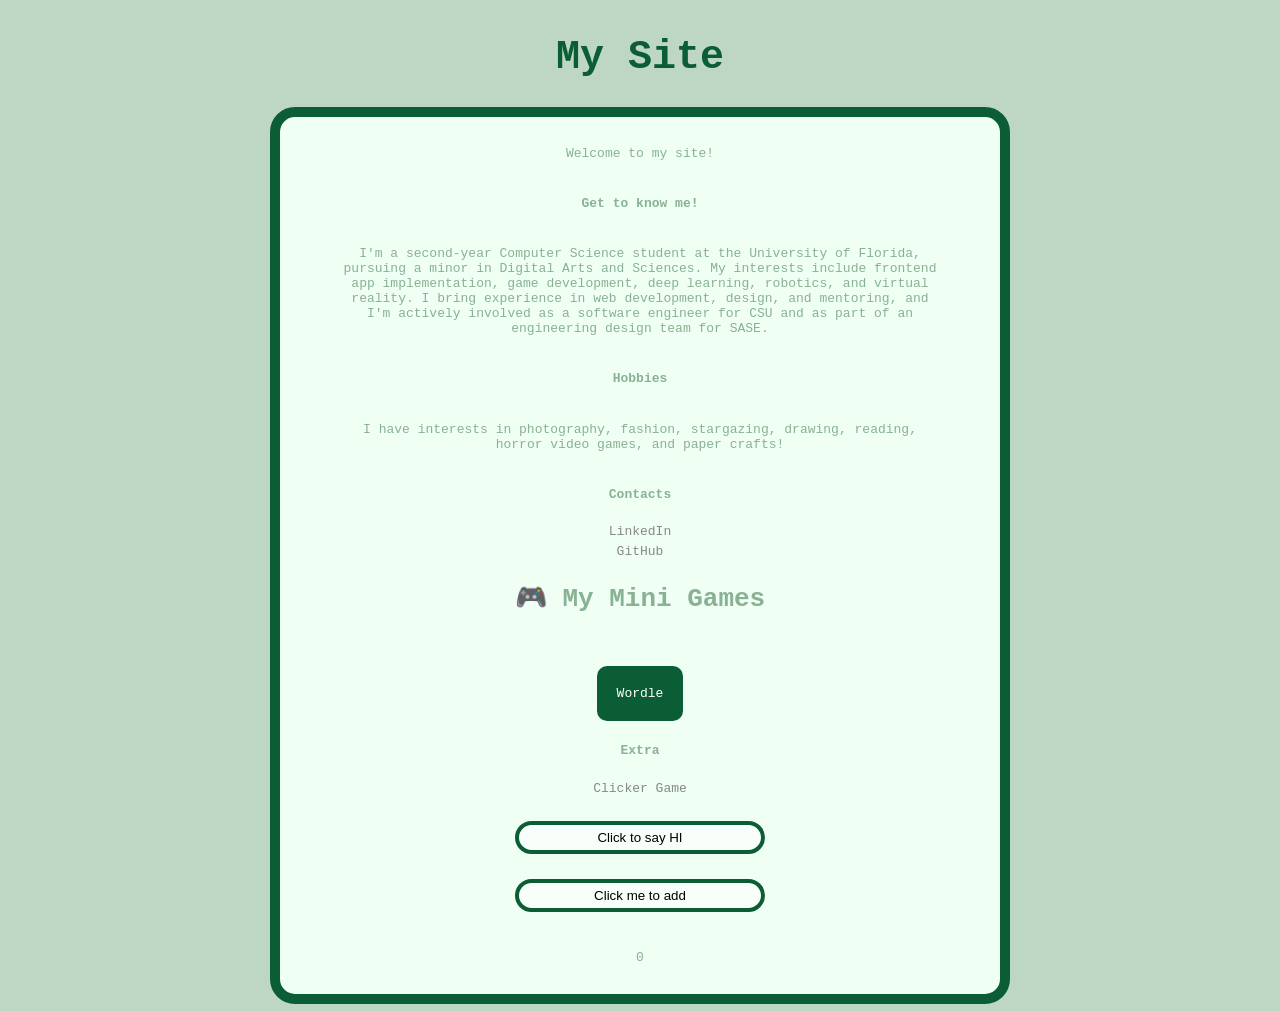
==== index.html @ 6524d9bf "started with basic frontpage and made one daily game with js" ====
<!DOCTYPE html>
<html>
<head>
    <title>Sydney's Stardust</title>
    <link rel="stylesheet" href="style.css">
</head>

<body>
    <h1 class="header">My Site</h1>

    <div class="container">
        <p>Welcome to my site!</p>

        <h4>Get to know me!</h4>
        <p>
            I'm a second-year Computer Science student at the University of Florida, 
            pursuing a minor in Digital Arts and Sciences. 
            My interests include frontend app implementation, game development, 
            deep learning, robotics, and virtual reality. I bring experience in 
            web development, design, and mentoring, and I'm actively involved as a 
            software engineer for CSU and as part of an engineering design team for 
            SASE.
        </p>

        <h4>Hobbies</h4>
        <p>
            I have interests in photography, fashion, stargazing, drawing, reading, horror video games, and paper crafts!
        </p>

        <h4>Contacts</h4>
        <a href="https://www.linkedin.com/in/sydney-fung/" target="_blank" class="back">LinkedIn</a>
        <a href="https://github.com/syd000" target="_blank" class="back">GitHub</a>

        <h1>🎮 My Mini Games</h1>
        
        <div class="games">
            <a href="games/wordle/index.html" class="card">Wordle</a>
        </div>

        <h4>Extra</h4>

        <a href="clicker.html" class="back">Clicker Game</a><br>

        <button onclick="sayHi()">Click to say HI</button><br>

        <button onclick="add()">Click me to add</button><br>
        <p id="score">0</p>

    </div>

    <script src="script.js"></script>
</body>
</html>
---- style.css ----
body {
  background: rgb(190, 215, 197);
  color: rgb(137, 177, 148);
  font-family: monospace;
  text-align: center;

  display: flex;
  flex-direction: column;
  height: 100%;
  width: auto;
  align-items: center;

}

.header {
    color: rgb(11, 93, 53);
    font-size: 40px;
}

.container {
    background: rgb(239, 255, 244);
    display: flex;
    flex-direction: column;
    align-items: center;
    width: 50%;
    max-width: 600px;
    height: auto;
    padding: 16px 60px;
    gap: 5px;

    border-radius: 25px;
    border: 10px solid rgb(11, 93, 53);;

}

button {
    background: rgb(248, 255, 250);
    text-align: center;
    height: auto;
    width: 250px;
    padding: 5px;
    border-radius: 25px;
    border: 4px solid rgb(11, 93, 53);;
}

button:hover {
 background: rgb(190, 215, 197);;
 cursor: pointer;
}

.back {
  display: block;
  color: #888;
  text-decoration: none;
}

.games {
  display: flex;
  justify-content: center;
  gap: 20px;
  margin-top: 30px;
}

.card {
  padding: 20px;
  background: rgb(11, 93, 53);;
  border-radius: 10px;
  text-decoration: none;
  color: white;
}

.card:hover {
  background: rgb(5, 61, 34);;
}
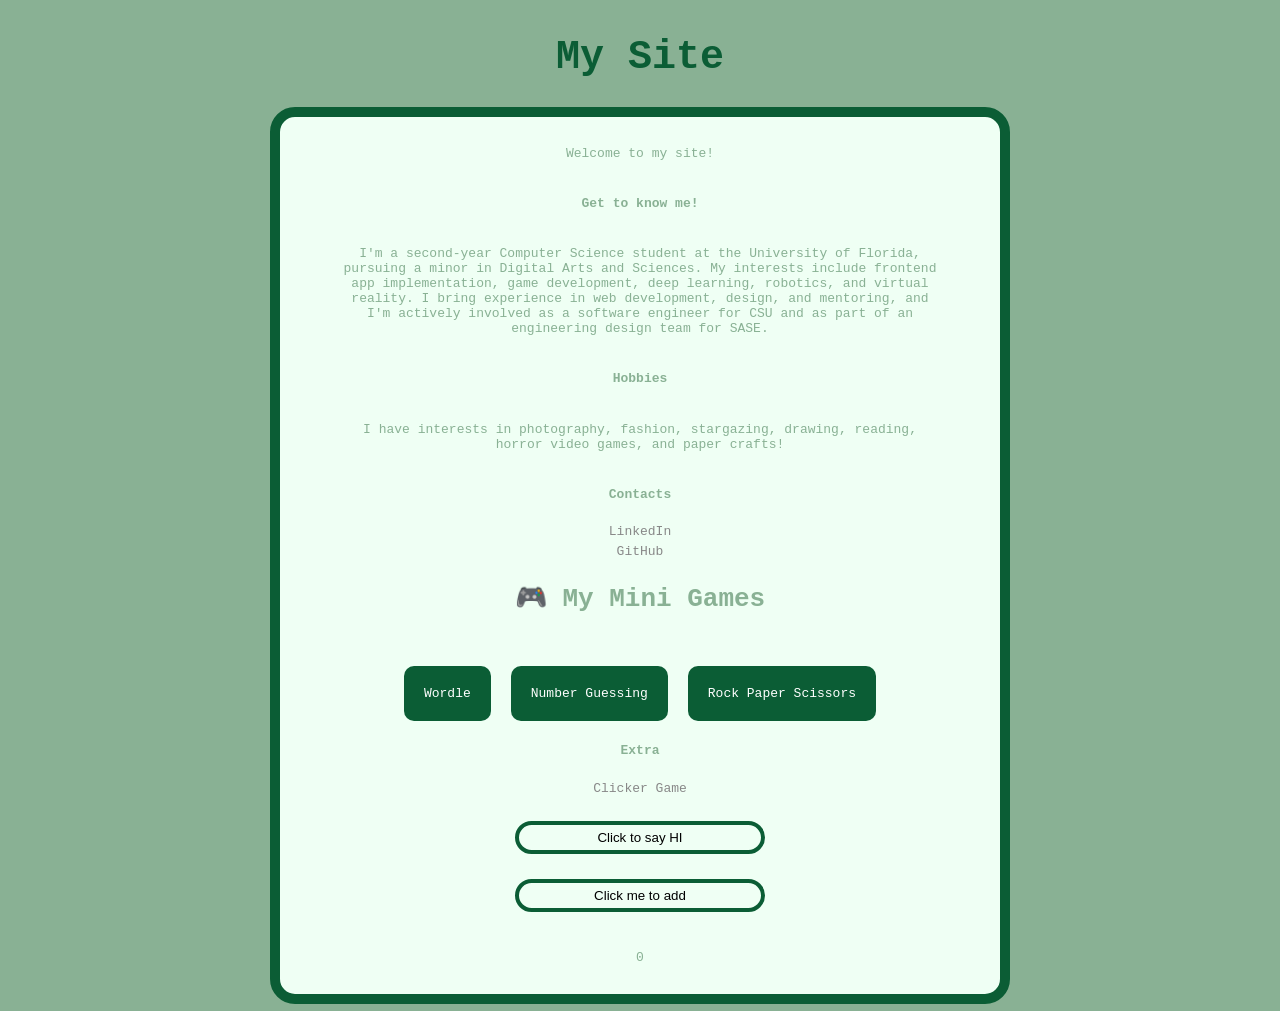
==== commit 8de5d1ab: "added games" ====
--- a/index.html
+++ b/index.html
@@ -35,6 +35,8 @@
         
         <div class="games">
             <a href="games/wordle/index.html" class="card">Wordle</a>
+            <a href="games/number-guess/index.html" class="card">Number Guessing</a>
+            <a href="games/rock-paper-scissors/index.html" class="card">Rock Paper Scissors</a>
         </div>
 
         <h4>Extra</h4>
--- a/style.css
+++ b/style.css
@@ -1,6 +1,16 @@
+:root {
+  --lightGreen: #effff4;
+  --lightGreenAccent: #bed7c5;
+  --mediumGreen: #89b194;
+  --darkGreen: #0b5d35;
+  --darkGreenAccent: #053d22;
+  --brown: #888;
+  --white: #ffffff;
+}
+
 body {
-  background: rgb(190, 215, 197);
-  color: rgb(137, 177, 148);
+  background: var(--mediumGreen);
+  color: var(--mediumGreen);
   font-family: monospace;
   text-align: center;
 
@@ -13,12 +23,12 @@
 }
 
 .header {
-    color: rgb(11, 93, 53);
+    color: var(--darkGreen);
     font-size: 40px;
 }
 
 .container {
-    background: rgb(239, 255, 244);
+    background: var(--lightGreen);
     display: flex;
     flex-direction: column;
     align-items: center;
@@ -29,28 +39,28 @@
     gap: 5px;
 
     border-radius: 25px;
-    border: 10px solid rgb(11, 93, 53);;
+    border: 10px solid var(--darkGreen);
 
 }
 
 button {
-    background: rgb(248, 255, 250);
+    background: var(--lightGreen);
     text-align: center;
     height: auto;
     width: 250px;
     padding: 5px;
     border-radius: 25px;
-    border: 4px solid rgb(11, 93, 53);;
+    border: 4px solid var(--darkGreen);
 }
 
 button:hover {
- background: rgb(190, 215, 197);;
+ background: var(--mediumGreen);
  cursor: pointer;
 }
 
 .back {
   display: block;
-  color: #888;
+  color: var(--brown);
   text-decoration: none;
 }
 
@@ -63,12 +73,12 @@
 
 .card {
   padding: 20px;
-  background: rgb(11, 93, 53);;
+  background: var(--darkGreen);
   border-radius: 10px;
   text-decoration: none;
-  color: white;
+  color: var(--white);
 }
 
 .card:hover {
-  background: rgb(5, 61, 34);;
+  background: var(--darkGreenAccent);
 }
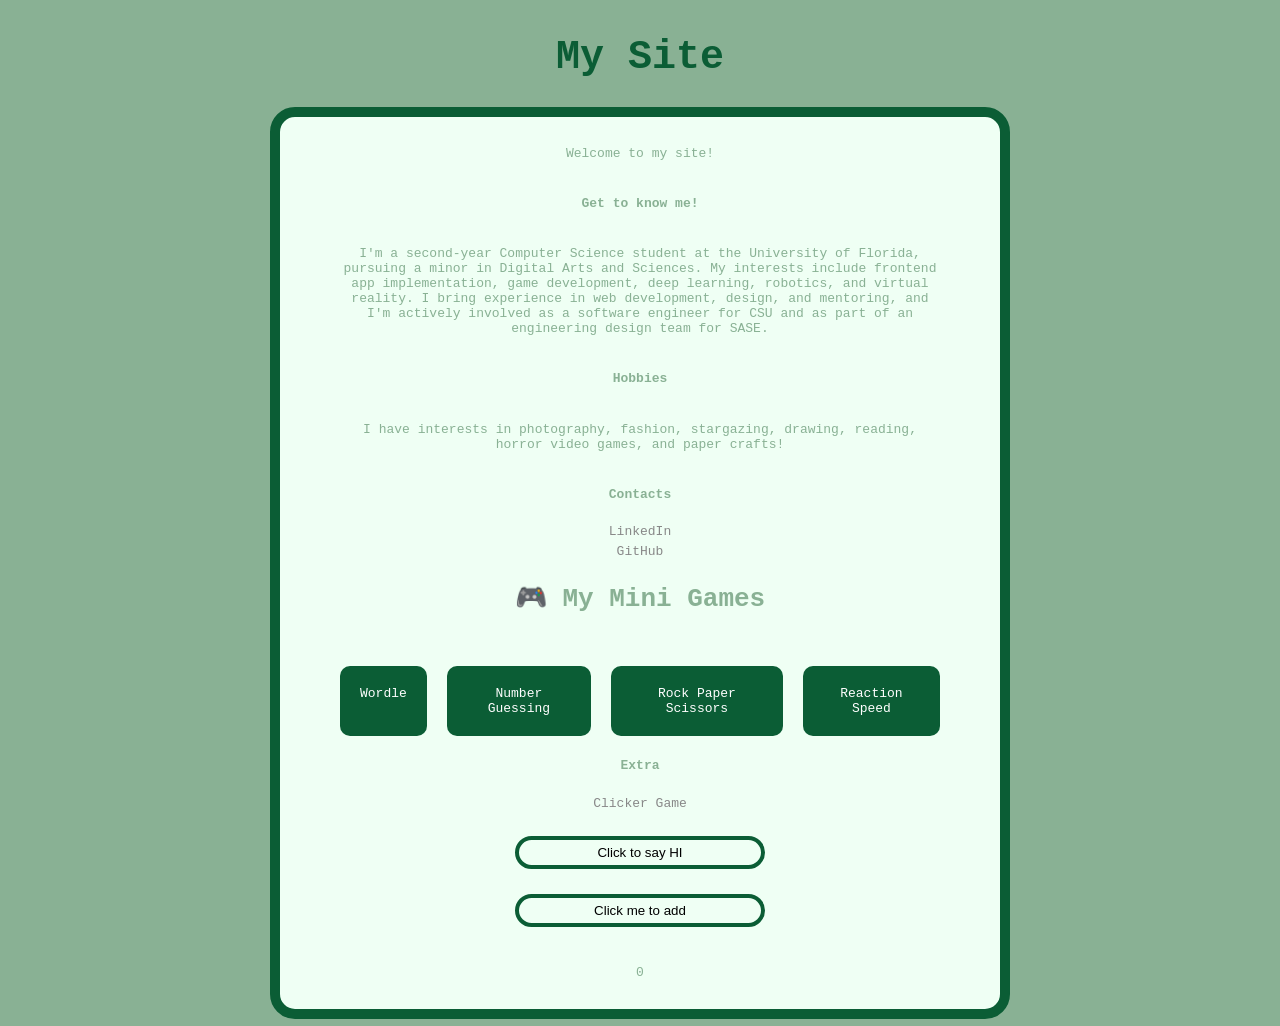
==== commit 338d98b2: "added reaction speed game" ====
--- a/index.html
+++ b/index.html
@@ -37,6 +37,7 @@
             <a href="games/wordle/index.html" class="card">Wordle</a>
             <a href="games/number-guess/index.html" class="card">Number Guessing</a>
             <a href="games/rock-paper-scissors/index.html" class="card">Rock Paper Scissors</a>
+            <a href="games/reaction-speed/index.html" class="card">Reaction Speed</a>
         </div>
 
         <h4>Extra</h4>
